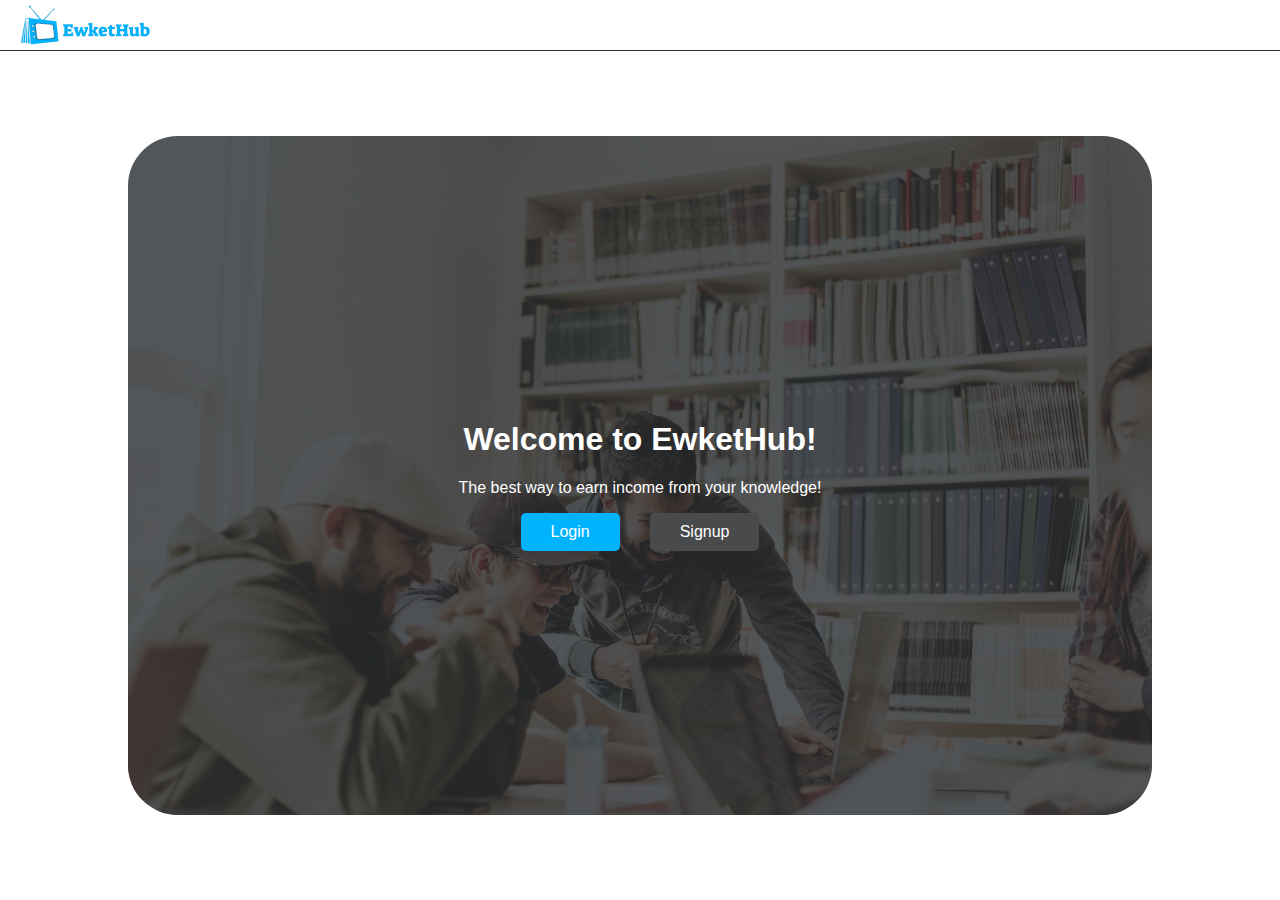
==== index.html @ 6e79fef0 "first commit, started landing screen" ====
<!DOCTYPE html>
<html lang="en">
  <head>
    <meta charset="UTF-8" />
    <meta name="viewport" content="width=device-width, initial-scale=1.0" />
    <title>Welcome to EwketHub</title>
    <style>
      * {
        box-sizing: border-box;
      }

      body {
        margin: 0;
        font-family: "Figtree", sans-serif;
        min-width: 230px;
        display: flex;
        flex-direction: column;
        height: 100vh;
      }

      .top-navigation {
        display: flex;
        justify-content: space-between;
        align-items: center;
        width: 100%;
        padding: 5px 20px;
        border-bottom: 1px solid #2d2f31;
        column-gap: 20px;
      }
      .site-image {
        height: 40px;
      }

      main {
        display: flex;
        flex-direction: column;
        flex-grow: 1;
      }

      .wrapper {
        display: flex;
        align-items: center;
        justify-content: center;
        flex-grow: 1;
      }

      .button-wrapper {
        display: flex;
        align-items: center;
        justify-content: center;
      }

      .image-container {
        background-image: url("assets/images/landing.jpg");
        display: flex;
        flex-direction: column;
        align-items: center;
        justify-content: center;
        flex-grow: 1;
        margin: 10%;
        height: 80%;
        background-size: cover;
        background-position: center;
        color: white;
        border-radius: 50px;
      }

      .text-button-container {
        background-color: #2d2f31c9;
        display: flex;
        width: 100%;
        flex-direction: column;
        text-align: center;
        align-items: center;
        justify-content: center;
        flex-grow: 1;
        border-radius: 50px;
      }

      .button-wrapper {
        display: flex;
        width: 100%;
        align-items: center;
        justify-content: center;
        gap: 30px;
      }

      .login {
        padding: 10px 30px;
        background-color: #00b3ff;
        border-radius: 5px;
      }

      .signup {
        padding: 10px 30px;
        background-color: #484a4b;
        border-radius: 5px;
      }
    </style>
  </head>
  <body>
    <main>
      <div class="top-navigation">
        <img
          class="site-image"
          src="assets/images/logos/logo-row.png"
          alt="EwketHub logo"
        />
      </div>
      <div class="wrapper">
        <div class="image-container">
          <div class="text-button-container">
            <div class="text-wrapper">
              <h1 class="welcome-title">Welcome to EwketHub!</h1>
              <p class="welcome-description">
                The best way to earn income from your knowledge!
              </p>
            </div>
            <div class="button-wrapper">
              <div class="login">Login</div>
              <div class="signup">Signup</div>
            </div>
          </div>
        </div>
      </div>
    </main>
  </body>
</html>
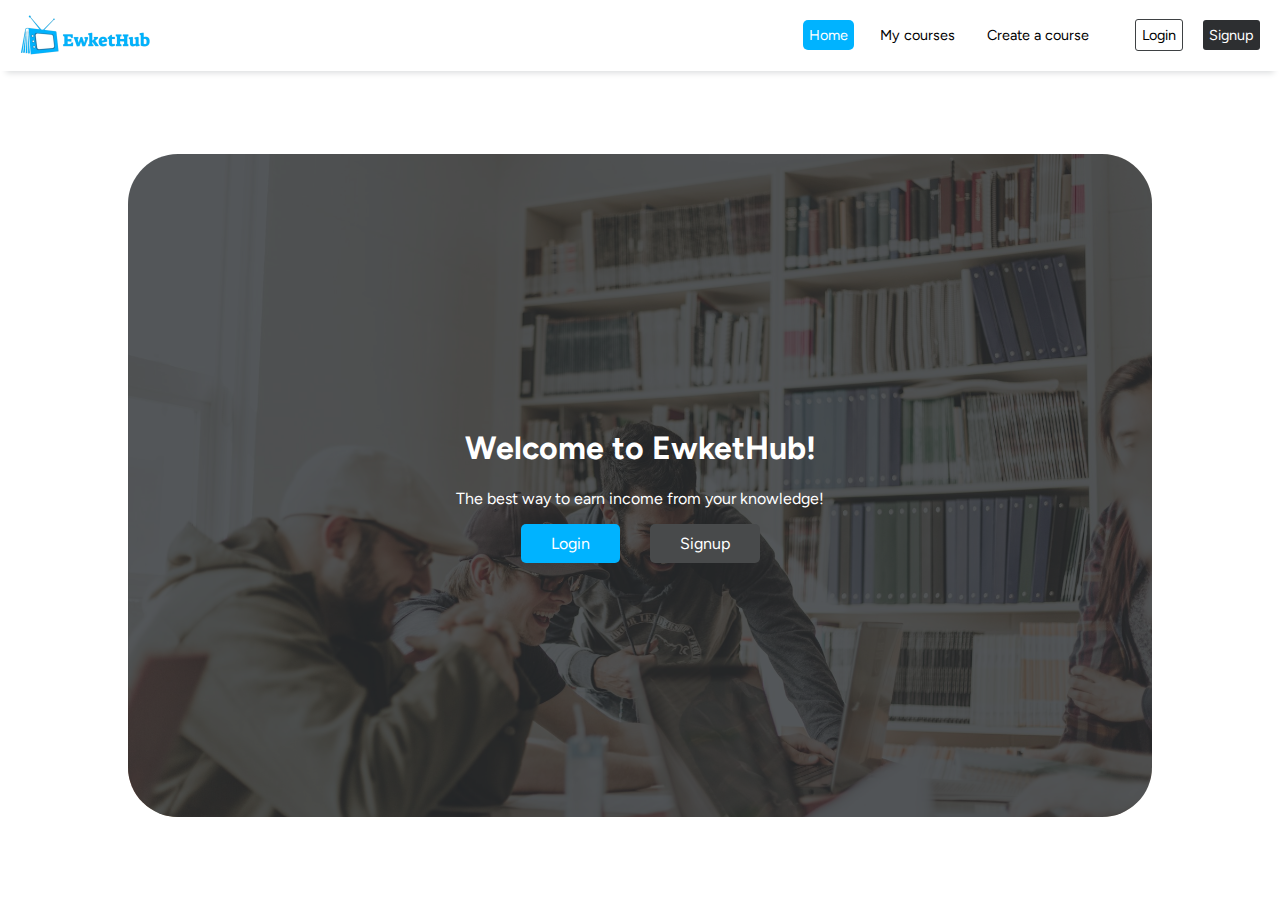
==== commit aa26158b: "added nav bars, login and signup pages" ====
--- a/index.html
+++ b/index.html
@@ -4,109 +4,52 @@
     <meta charset="UTF-8" />
     <meta name="viewport" content="width=device-width, initial-scale=1.0" />
     <title>Welcome to EwketHub</title>
-    <style>
-      * {
-        box-sizing: border-box;
-      }
-
-      body {
-        margin: 0;
-        font-family: "Figtree", sans-serif;
-        min-width: 230px;
-        display: flex;
-        flex-direction: column;
-        height: 100vh;
-      }
-
-      .top-navigation {
-        display: flex;
-        justify-content: space-between;
-        align-items: center;
-        width: 100%;
-        padding: 5px 20px;
-        border-bottom: 1px solid #2d2f31;
-        column-gap: 20px;
-      }
-      .site-image {
-        height: 40px;
-      }
-
-      main {
-        display: flex;
-        flex-direction: column;
-        flex-grow: 1;
-      }
-
-      .wrapper {
-        display: flex;
-        align-items: center;
-        justify-content: center;
-        flex-grow: 1;
-      }
-
-      .button-wrapper {
-        display: flex;
-        align-items: center;
-        justify-content: center;
-      }
-
-      .image-container {
-        background-image: url("assets/images/landing.jpg");
-        display: flex;
-        flex-direction: column;
-        align-items: center;
-        justify-content: center;
-        flex-grow: 1;
-        margin: 10%;
-        height: 80%;
-        background-size: cover;
-        background-position: center;
-        color: white;
-        border-radius: 50px;
-      }
-
-      .text-button-container {
-        background-color: #2d2f31c9;
-        display: flex;
-        width: 100%;
-        flex-direction: column;
-        text-align: center;
-        align-items: center;
-        justify-content: center;
-        flex-grow: 1;
-        border-radius: 50px;
-      }
-
-      .button-wrapper {
-        display: flex;
-        width: 100%;
-        align-items: center;
-        justify-content: center;
-        gap: 30px;
-      }
-
-      .login {
-        padding: 10px 30px;
-        background-color: #00b3ff;
-        border-radius: 5px;
-      }
-
-      .signup {
-        padding: 10px 30px;
-        background-color: #484a4b;
-        border-radius: 5px;
-      }
-    </style>
+    <script src="https://code.jquery.com/jquery-3.7.1.min.js"></script>
+    <link rel="preconnect" href="https://fonts.googleapis.com" />
+    <link rel="preconnect" href="https://fonts.gstatic.com" crossorigin />
+    <link
+      href="https://fonts.googleapis.com/css2?family=Figtree:ital,wght@0,300..900;1,300..900&display=swap"
+      rel="stylesheet"
+    />
+    <link
+      rel="stylesheet"
+      href="https://cdn.jsdelivr.net/npm/bootstrap-icons@1.11.3/font/bootstrap-icons.min.css"
+    />
+    <link rel="stylesheet" href="styles.css" />
   </head>
   <body>
+    <nav class="navbar-container">
+      <div class="menu-wrapper">
+        <div class="menu">
+          <i class="bi menu-icon bi-list"></i>
+        </div>
+        <div class="logo">
+          <a href="/"><div class="logo-img"></div></a>
+        </div>
+      </div>
+
+      <div class="main-navigation">
+        <div class="nav-items">
+          <ul class="site-navigation">
+            <li class="selected">Home</li>
+            <li>My courses</li>
+            <li>Create a course</li>
+          </ul>
+        </div>
+
+        <div class="nav-auth">
+          <ul class="auth-navigation">
+            <li class="login">
+              <a href="./views/auth/login/index.html">Login</a>
+            </li>
+            <li class="signup">
+              <a href="./views/auth/signup/index.html">Signup</a>
+            </li>
+          </ul>
+        </div>
+      </div>
+    </nav>
     <main>
-      <div class="top-navigation">
-        <img
-          class="site-image"
-          src="assets/images/logos/logo-row.png"
-          alt="EwketHub logo"
-        />
-      </div>
       <div class="wrapper">
         <div class="image-container">
           <div class="text-button-container">
@@ -117,12 +60,17 @@
               </p>
             </div>
             <div class="button-wrapper">
-              <div class="login">Login</div>
-              <div class="signup">Signup</div>
+              <div class="login-bottom action-button">
+                <a href="./views/auth/login/index.html">Login</a>
+              </div>
+              <div class="signup-bottom action-button">
+                <a href="./views/auth/signup/index.html">Signup</a>
+              </div>
             </div>
           </div>
         </div>
       </div>
     </main>
+    <script src="../../../navigation.js"></script>
   </body>
 </html>
--- a/styles.css
+++ b/styles.css
@@ -0,0 +1,105 @@
+@import url(../../../navigation.css);
+* {
+  box-sizing: border-box;
+}
+
+body {
+  margin: 0;
+  font-family: "Figtree", sans-serif;
+  min-width: 230px;
+  display: flex;
+  flex-direction: column;
+  height: 100vh;
+}
+
+a {
+  all: unset;
+}
+
+.top-navigation {
+  display: flex;
+  justify-content: space-between;
+  align-items: center;
+  width: 100%;
+  padding: 5px 20px;
+  border-bottom: 1px solid #2d2f3153;
+  column-gap: 20px;
+}
+.site-image {
+  height: 40px;
+}
+
+main {
+  display: flex;
+  flex-direction: column;
+  flex-grow: 1;
+}
+
+.wrapper {
+  display: flex;
+  align-items: center;
+  justify-content: center;
+  flex-grow: 1;
+}
+
+.button-wrapper {
+  display: flex;
+  align-items: center;
+  justify-content: center;
+}
+
+.image-container {
+  background-image: url("assets/images/landing.jpg");
+  display: flex;
+  flex-direction: column;
+  align-items: center;
+  justify-content: center;
+  flex-grow: 1;
+  margin: 10%;
+  height: 80%;
+  background-size: cover;
+  background-position: center;
+  color: white;
+  border-radius: 50px;
+}
+
+.text-button-container {
+  background-color: #2d2f31c9;
+  display: flex;
+  width: 100%;
+  flex-direction: column;
+  text-align: center;
+  align-items: center;
+  justify-content: center;
+  flex-grow: 1;
+  border-radius: 50px;
+}
+
+.button-wrapper {
+  display: flex;
+  width: 100%;
+  align-items: center;
+  justify-content: center;
+  gap: 30px;
+}
+
+.button-wrapper a {
+  padding: 10px 30px;
+  display: inline-block;
+  text-decoration: none;
+  text-align: center;
+}
+
+.action-button:hover {
+  cursor: pointer;
+}
+
+.login-bottom {
+  background-color: #00b3ff;
+  border-radius: 5px;
+}
+
+.signup-bottom {
+  background-color: #484a4b;
+  border-radius: 5px;
+}
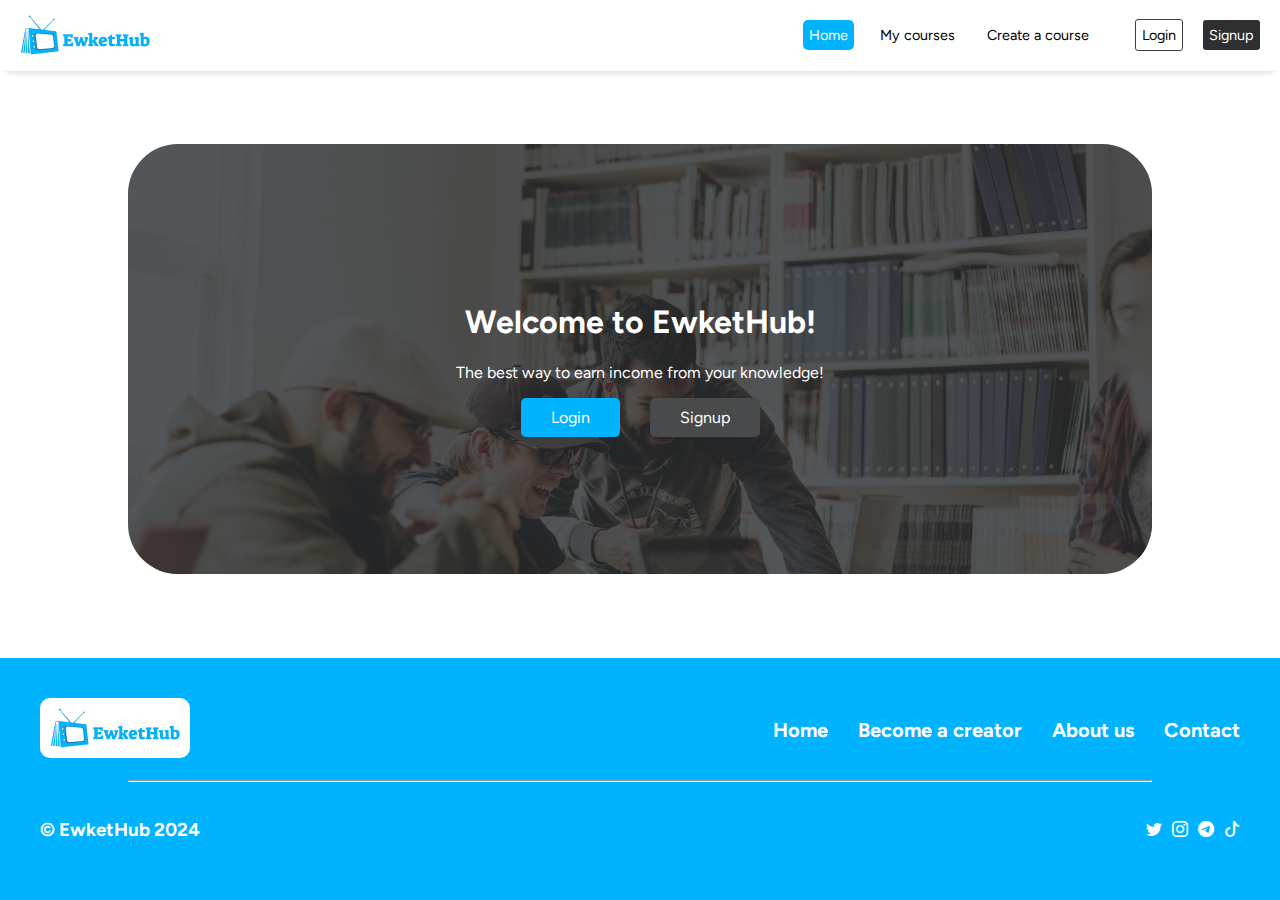
==== commit 7d1ea9e9: "added footer" ====
--- a/index.html
+++ b/index.html
@@ -71,6 +71,36 @@
         </div>
       </div>
     </main>
+    <footer class="main-footer">
+      <div class="footer-top">
+        <div class="logo-large">
+          <img
+            class="footer-logo"
+            src="./assets/images/logos/logo-row.png"
+            alt=""
+          />
+        </div>
+
+        <div class="site-links">
+          <ul class="links">
+            <li class="link-item">Home</li>
+            <li class="link-item">Become a creator</li>
+            <li class="link-item">About us</li>
+            <li class="link-item">Contact</li>
+          </ul>
+        </div>
+      </div>
+      <hr />
+      <div class="about-footer">
+        <h3>&copy; EwketHub 2024</h3>
+        <ul class="social-links">
+          <li class="social-link"><i class="bi bi-twitter"></i></li>
+          <li class="social-link"><i class="bi bi-instagram"></i></li>
+          <li class="social-link"><i class="bi bi-telegram"></i></li>
+          <li class="social-link"><i class="bi bi-tiktok"></i></li>
+        </ul>
+      </div>
+    </footer>
     <script src="../../../navigation.js"></script>
   </body>
 </html>
--- a/styles.css
+++ b/styles.css
@@ -1,4 +1,5 @@
-@import url(../../../navigation.css);
+@import url(navigation.css);
+@import url(footer.css);
 * {
   box-sizing: border-box;
 }
